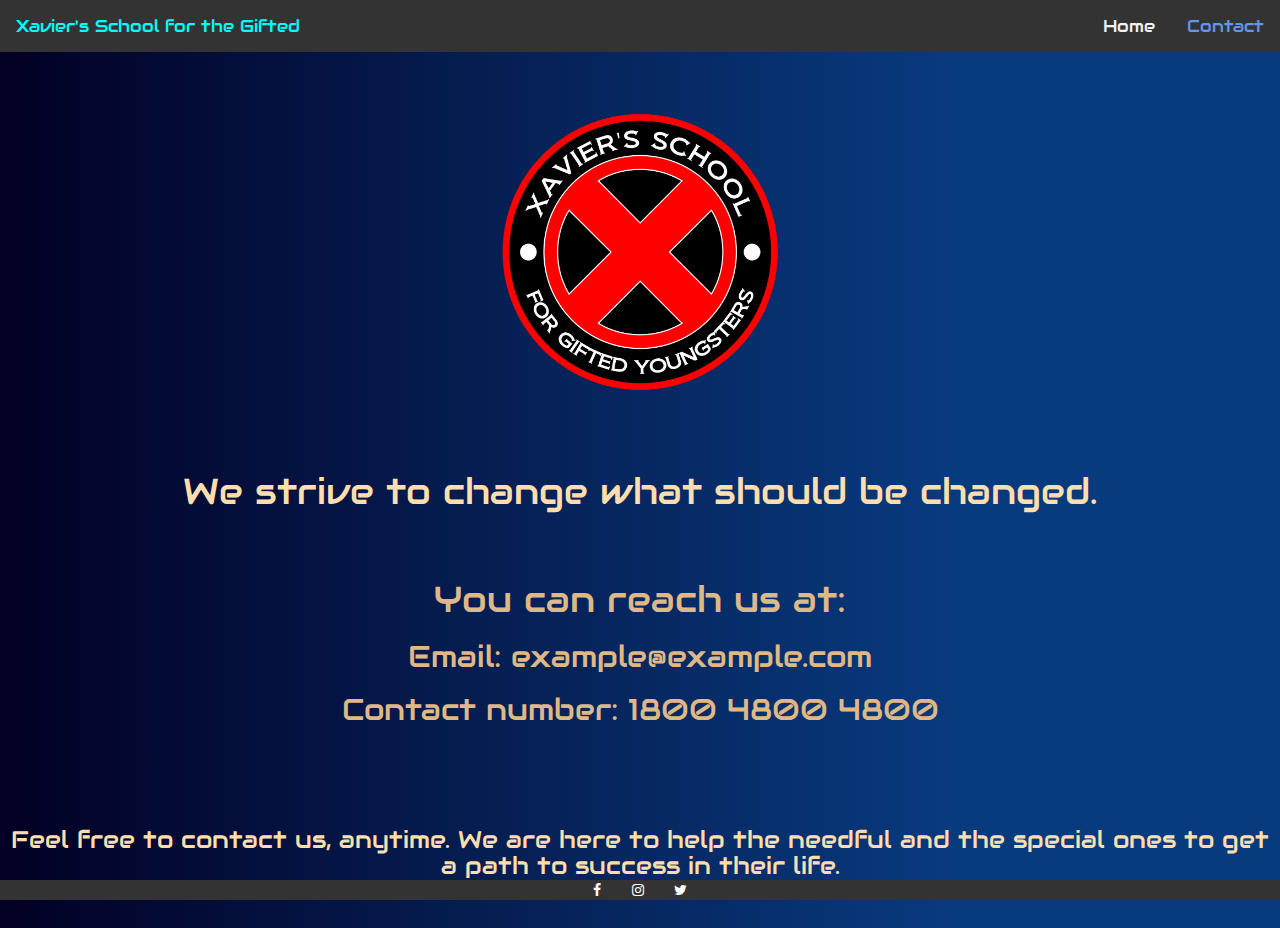
==== contact.html @ b870c794 "initial commit" ====
<!DOCTYPE html>
<html>
<head>
<meta name="viewport" content="width=device-width, initial-scale=1">
<link rel="stylesheet" href="https://cdnjs.cloudflare.com/ajax/libs/font-awesome/4.7.0/css/font-awesome.min.css">
<link rel="stylesheet" href="https://maxcdn.bootstrapcdn.com/bootstrap/3.3.7/css/bootstrap.min.css">
<link href='https://fonts.googleapis.com/css?family=Audiowide' rel='stylesheet'>
<link rel="stylesheet" href="./style.css" >
<title>
    Xavier's - Contacts page
</title>
<link rel="icon" type="image/png" sizes="32x32" href="logo3.png">
<link rel="icon" type="image/png" sizes="16x16" href="logo3.png">
</head>

<body>

<div class="topnav" id="myTopnav">
  <a href="#" class="icon1"> Xavier's School for the Gifted</a>
  <a href="./contact.html"  class="active">Contact</a>
  <a href="./index.html">Home</a>
  
  <a href="javascript:void(0);" class="icon" onclick="myFunction()">
    <i class="fa fa-bars"></i>
  </a>
 
</div>

<div class="image-content">
    <img src="logo3.png">
</div>

<div class="text-content">
    <h1> We strive to change what should be changed.</h1>
</div>

<div class="text-content-2">
    <h1>You can reach us at:</h1>
    <h2> Email: example@example.com</h2>
    <h2>Contact number: 1800 4800 4800</h2>
    <br>
</div>

<div class="text-content">
<h3>Feel free to contact us, anytime. We are here to help the needful and the special ones to get a path to success in their life.</h3>
</div>


<div class="footer">
    <i class="fa fa-facebook" style="padding-right: 2%"></i>
    <i class="fa fa-instagram" style="padding-right: 2%"></i>
    <i class="fa fa-twitter"></i>
  </div>





<script>
function myFunction() {
  var x = document.getElementById("myTopnav");
  if (x.className === "topnav") {
    x.className += " responsive";
  } else {
    x.className = "topnav";
  }
}
</script>

</body>
</html>
---- style.css ----
body {
    margin: 0;
    
    font-family: 'Audiowide';
    background: rgb(2,0,36);
  background: linear-gradient(90deg, rgba(2,0,36,1) 0%, rgba(8,58,126,1) 74%);
  }
  
  .topnav {
    overflow: hidden;
    background-color: #333;
  }
  
  .topnav a {
    float: right;
    display: block;
    color: #f2f2f2;
    text-align: center;
    padding: 14px 16px;
    text-decoration: none;
    font-size: 17px;
  }
  
  
  .topnav a.icon1 {
    
    
    float: left;
    color: #f2f2f2;
    text-align: center;
    padding: 14px 16px;
    text-decoration: none;
    font-size: 17px;
  }
  
  .topnav a:hover {
    
    color: aqua;
  }
  
  .topnav a.active {
    
    color:cornflowerblue;
  }
  
  .topnav .icon {
    display: none;
  }
  
  .footer {
    position: fixed;
    left: 0;
    bottom: 0;
    width: 100%;
    background-color: #333;
    color: white;
    text-align: center;
  }
  
  .footer i:hover{
    color:aqua;
  }
  
  .text-content{
      
      
      color:navajowhite;
      text-decoration: solid;
      align-items: center;
      text-align: center;
      padding-bottom: 3%;
      
  }
  
  
  .text-content-2{
      
      
      color:burlywood;
      text-decoration: solid;
      align-items: center;
      text-align: center;
      padding-bottom: 4%;
      
  }
  .image-content{
      align-content: center;
  }
  .image-content img{
      color: wheat;
      height: 400px;
      display: block;
    margin-left: auto;
    margin-right: auto;
   
      
  }
  
  @media screen and (max-width: 600px) {
    .topnav a:not(:first-child) {display: none;}
    .topnav a.icon {
      float: right;
      display: block;
    }
  }
  
  @media screen and (max-width: 600px) {
    .topnav.responsive {position: relative;}
    .topnav.responsive .icon {
      position: absolute;
      right: 0;
      top: 0;
    }
    .topnav.responsive a {
      float: none;
      display: block;
      text-align: left;
    }
  }
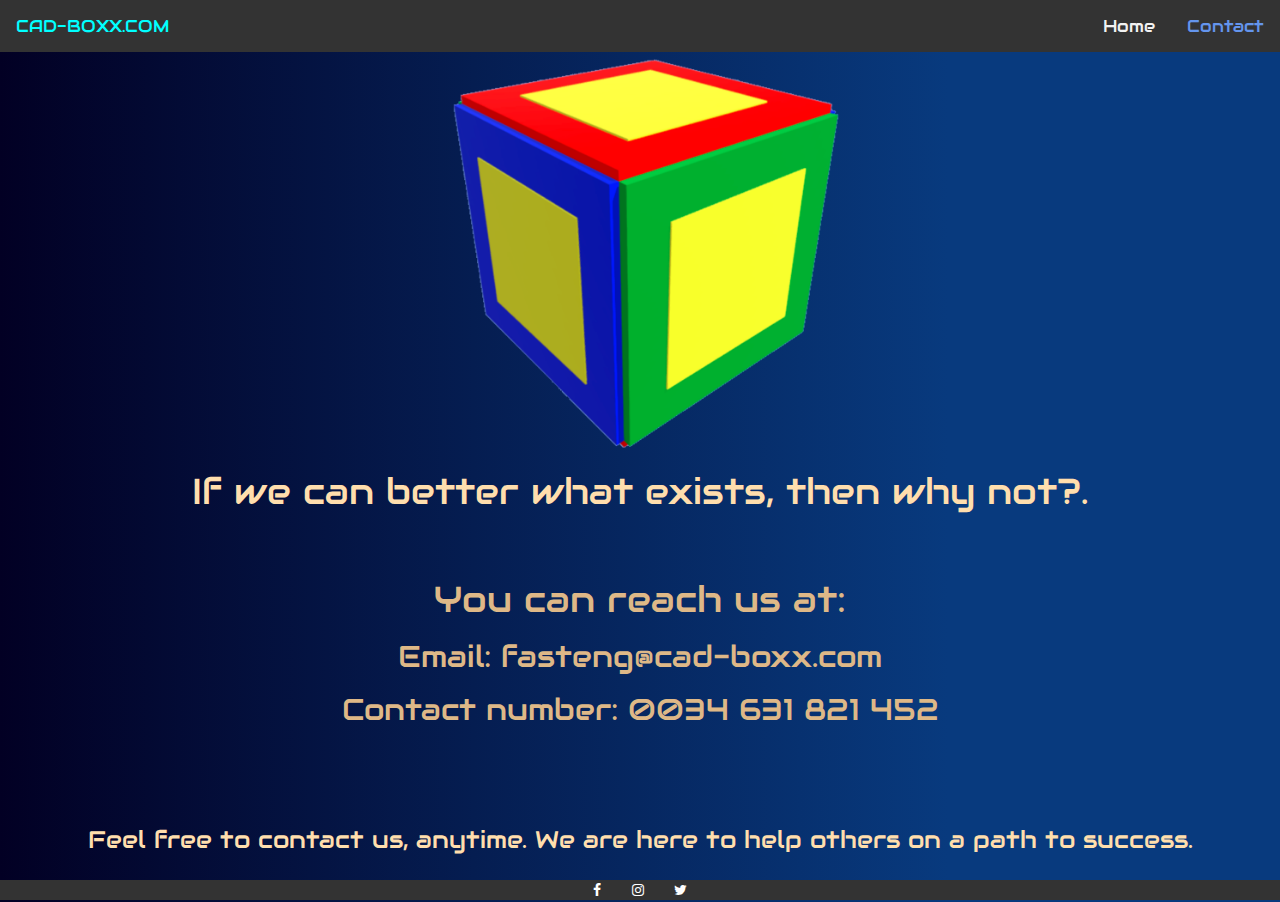
==== commit 4a2ed23d: "Update contact.html" ====
--- a/contact.html
+++ b/contact.html
@@ -7,16 +7,16 @@
 <link href='https://fonts.googleapis.com/css?family=Audiowide' rel='stylesheet'>
 <link rel="stylesheet" href="./style.css" >
 <title>
-    Xavier's - Contacts page
+    CADBOXX's - Contacts page
 </title>
-<link rel="icon" type="image/png" sizes="32x32" href="logo3.png">
-<link rel="icon" type="image/png" sizes="16x16" href="logo3.png">
+<link rel="icon" type="image/png" sizes="32x32" href="logo33.png">
+<link rel="icon" type="image/png" sizes="16x16" href="logo33.png">
 </head>
 
 <body>
 
 <div class="topnav" id="myTopnav">
-  <a href="#" class="icon1"> Xavier's School for the Gifted</a>
+  <a href="#" class="icon1"> CAD-BOXX.COM</a>
   <a href="./contact.html"  class="active">Contact</a>
   <a href="./index.html">Home</a>
   
@@ -27,22 +27,22 @@
 </div>
 
 <div class="image-content">
-    <img src="logo3.png">
+    <img src="logo33.png">
 </div>
 
 <div class="text-content">
-    <h1> We strive to change what should be changed.</h1>
+    <h1> If we can better what exists, then why not?.</h1>
 </div>
 
 <div class="text-content-2">
     <h1>You can reach us at:</h1>
-    <h2> Email: example@example.com</h2>
-    <h2>Contact number: 1800 4800 4800</h2>
+    <h2> Email: fasteng@cad-boxx.com</h2>
+    <h2>Contact number: 0034 631 821 452</h2>
     <br>
 </div>
 
 <div class="text-content">
-<h3>Feel free to contact us, anytime. We are here to help the needful and the special ones to get a path to success in their life.</h3>
+<h3>Feel free to contact us, anytime. We are here to help others on a path to success.</h3>
 </div>
 
 
